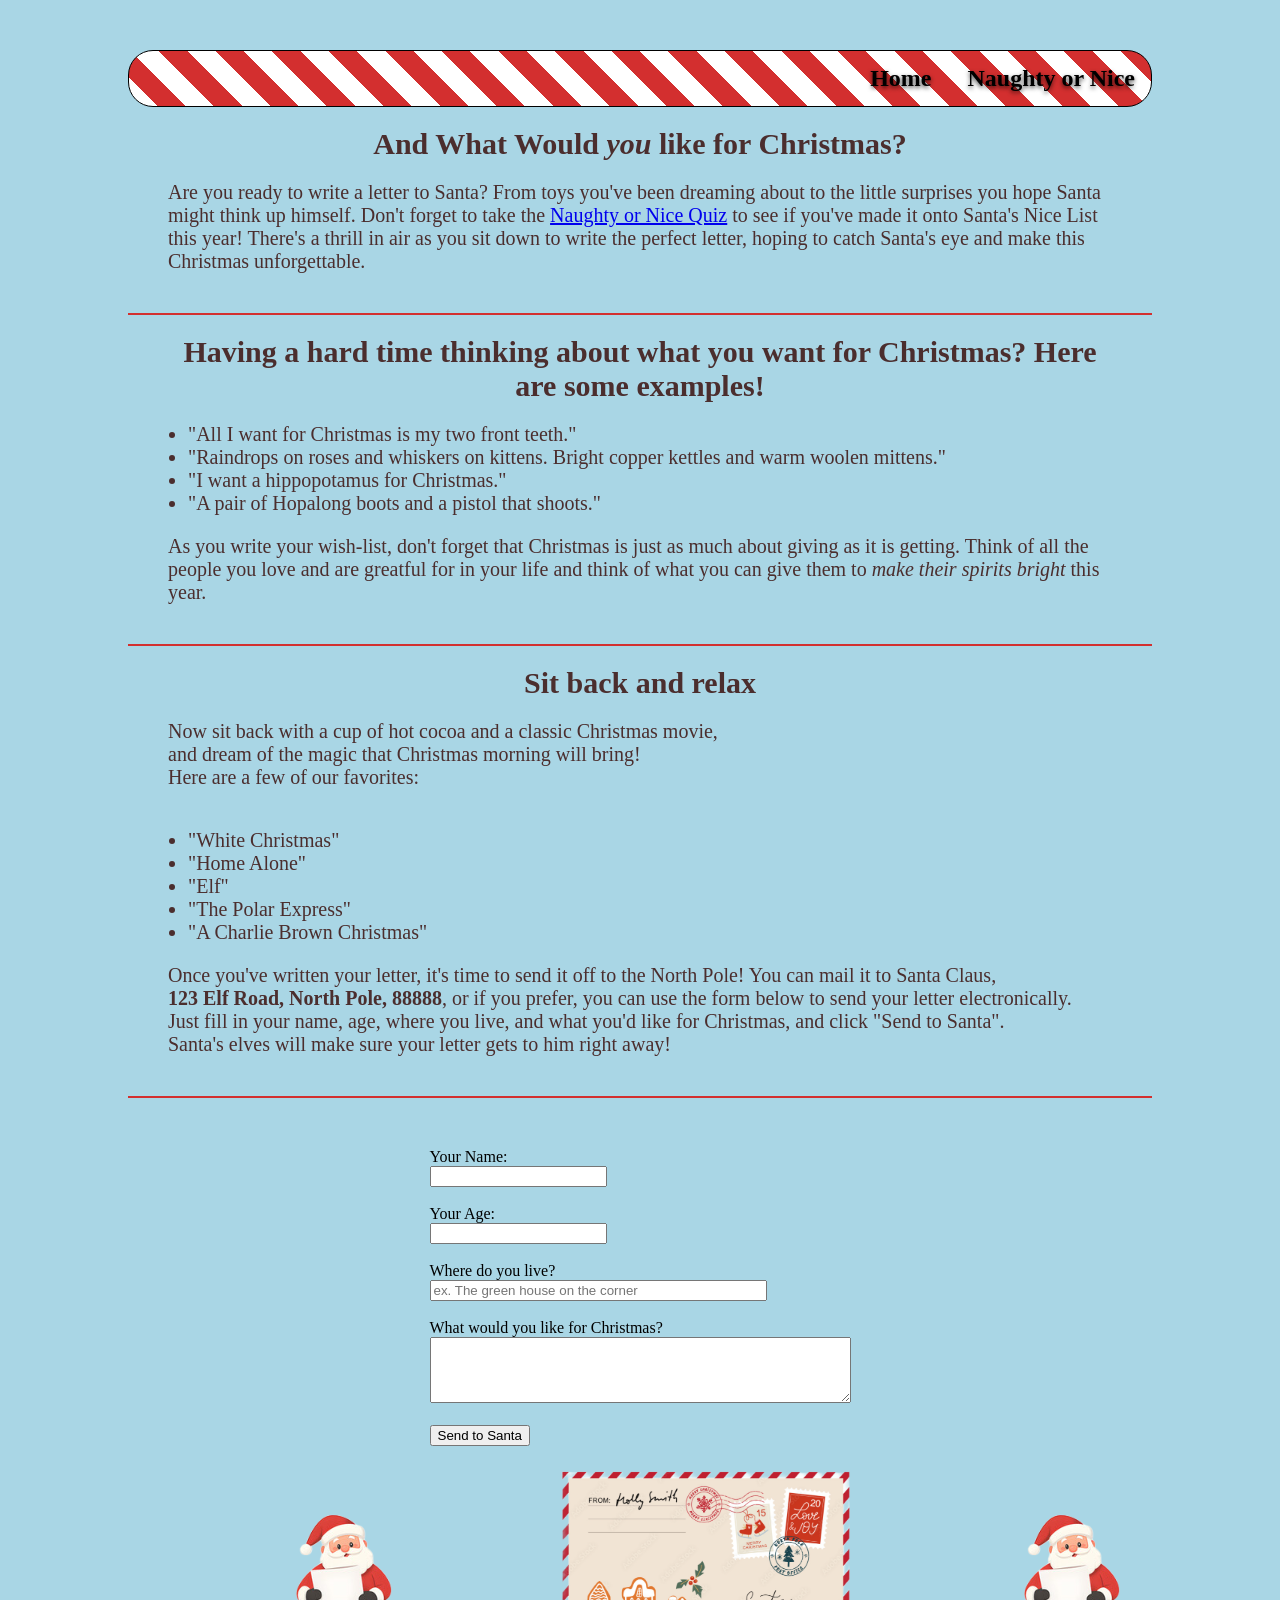
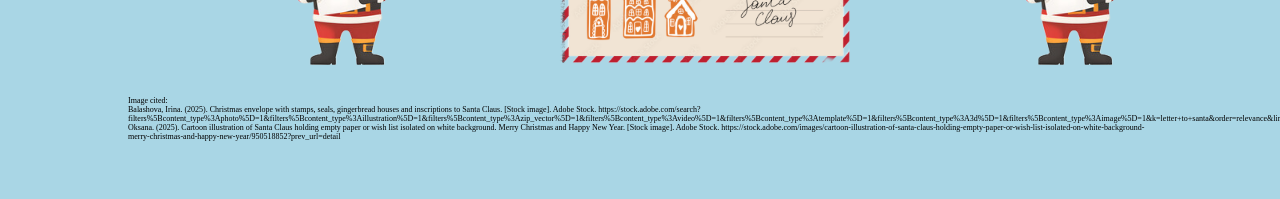
==== Letter_to_Santa.html @ cff36dfb "added my web pages, images, and styles.css" ====
<!DOCTYPE html>
<html lang="en">

<head>
    <meta charset="UTF-8">
    <meta name="viewport" content="width=device-width, initial-scale=1.0">
    <title>Letter to Santa Page</title>
    <link rel="stylesheet" href="styles.css">
</head>

<body class="letter-body">
    <header>
        <nav>
            <ul>
                <li><a href="index.html">Home</a></li>
                <li><a href="Naughty_or_Nice.html">Naughty or Nice</a></li>
            </ul>
        </nav>
    </header>
    <main id="main-content">
    <div class="letter_text">
    <h2 id="letter-h2" class="letter_text">And What Would <i>you</i> like for Christmas?</h2>
    <p class="letter_text">Are you ready to write a letter to Santa? From toys you've been dreaming about to the little surprises you hope Santa might think up himself.
        Don't forget to take the <a href="Naughty_or_Nice.html">Naughty or Nice Quiz</a> to see if you've made it onto Santa's Nice List this year! 
        There's a thrill in air as you sit down to write the perfect letter, hoping to catch Santa's eye and make this Christmas unforgettable. 
       
    </p>
    </div>
        <section role="separator">
  <div class="letter_text">
    <h2 id="letter-h2" class="letter_text">Having a hard time thinking about what you want for Christmas? Here are some examples!<br>
    </h2>    
        <ul>
            <li>"All I want for Christmas is my two front teeth."</li>
            <li>"Raindrops on roses and whiskers on kittens. Bright copper kettles and warm woolen mittens."</li>
            <li>"I want a hippopotamus for Christmas."</li>
            <li>"A pair of Hopalong boots and a pistol that shoots."</li>
        </ul>
    <p class="letter_text">    
       As you write your wish-list, don't forget that Christmas is just as much about giving as it is getting. Think of all the people you love and are greatful for in your life and think of what you can give them to <i>make their spirits bright</i> this year.
    </p>
    </div>
        </section>
        <section role="separator">
          <div class="letter_text">
    <h2 id="letter-h2" class="letter_text">Sit back and relax</h2>
    <p class="letter_text">Now sit back with a cup of hot cocoa and a classic Christmas movie,<br> 
    and dream of the magic that Christmas morning will bring!<br>
    Here are a few of our favorites:
    </p>
    <ul>
      <li>"White Christmas"</li>
      <li>"Home Alone"</li>
      <li>"Elf"</li>
      <li>"The Polar Express"</li>
      <li>"A Charlie Brown Christmas"</li>
    </ul>
    <p class="letter_text">    
      Once you've written your letter, it's time to send it off to the North Pole! You can mail it to Santa Claus, <br>
      <b>123 Elf Road, North Pole, 88888</b>, or if you prefer, you can use the form below to send your letter electronically. <br>
      Just fill in your name, age, where you live, and what you'd like for Christmas, and click "Send to Santa".<br>
      Santa's elves will make sure your letter gets to him right away!
    </p>
  </div>
  </section>
  <section role="separator">
    <div class="center-form">
    <form id="santaForm" method="post" action="https://www.w3schools.com/action_page.php">
        <label for="name">Your Name:</label><br>
        <input type="text" id="name" name="name" required><br><br>

        <label for="age">Your Age:</label><br>
        <input type="text" id="age" name="age" required><br><br>

        <label for="home">Where do you live?</label><br>
        <input type="text" id="home" name="home" placeholder="ex. The green house on the corner" size="40" required><br><br>

        <label for="wishes">What would you like for Christmas?</label><br>
        <textarea id="wishes" name="wishes" rows="4" cols="50" required></textarea><br><br>

    <button type="submit">Send to Santa</button>
    </form>
    <div id="confirmation" style="display:none; margin-top:15px;">
        <!-- Confirmation message will appear here -->
<script>
  const form = document.getElementById('santaForm');
  const confirmation = document.getElementById('confirmation');

  form.addEventListener('submit', () => {
    // Just show confirmation, no preventDefault
    confirmation.style.display = 'block';
    confirmation.textContent = "Sending your letter to Santa...";
    // The browser will continue with the redirect automatically
  });
</script>
    </div> 
    </div>  
</div>
</section>
  <div style="display:flex; justify-content:center;">
  </div>
  <div class="img-row" style="display:flex; justify-content:space-between; align-items:center;">
    <img src="images/santa_letter.jpg" alt="santa letter" class="santa-img">
    <img src="images/letter_to_santa.jpg" alt="letter to santa" class="letter-img">
    <img src="images/santa_letter.jpg" alt="santa letter" class="santa-img">
  </div>
</body>
</main>
<footer>
    <p class="footer-text">Image cited:<br>
        Balashova, Irina. (2025). Christmas envelope with stamps, seals, gingerbread houses and inscriptions to Santa Claus. [Stock image]. Adobe Stock. https://stock.adobe.com/search?filters%5Bcontent_type%3Aphoto%5D=1&filters%5Bcontent_type%3Aillustration%5D=1&filters%5Bcontent_type%3Azip_vector%5D=1&filters%5Bcontent_type%3Avideo%5D=1&filters%5Bcontent_type%3Atemplate%5D=1&filters%5Bcontent_type%3A3d%5D=1&filters%5Bcontent_type%3Aimage%5D=1&k=letter+to+santa&order=relevance&limit=100&search_page=1&search_type=usertyped&acp=&aco=letter+to+santa&get_facets=0&asset_id=534247425<br>
        Oksana. (2025). Cartoon illustration of Santa Claus holding empty paper or wish list isolated on white background. Merry Christmas and Happy New Year. [Stock image]. Adobe Stock. https://stock.adobe.com/images/cartoon-illustration-of-santa-claus-holding-empty-paper-or-wish-list-isolated-on-white-background-merry-christmas-and-happy-new-year/950518852?prev_url=detail
    </p>
</footer>
</html>
---- styles.css ----
body {
    width: 80%;
    margin: 0 auto;
}
#main-content {
    width: auto;
    margin: auto;
    align-items: center;
}
nav {
    background: repeating-linear-gradient(
    45deg,           /* Diagonal stripes */
    #fff,            /* White stripe */
    #fff 20px,       /* Stripe width */
    #d32f2f 20px,    /* Red stripe starts */
    #d32f2f 40px);
    border: 1px solid black;
    border-radius: 25px;
    display: flex;
    justify-content: flex-end;
    margin-top: 50px;
    overflow: hidden;
}
nav > ul {
    list-style-type: none;
    margin: 0;
}
nav > ul > li {
    color: black;
    display: inline-block;
    text-shadow: 0 2px 4px rgba(0, 0, 0, 0.7);
}
nav > ul > li:hover {
    background-color: white;
    color: green;
    cursor: pointer;
}

nav > ul > li > a {
    text-decoration: none;
    display: block;
    width: 100%;
    height: 100%;
    font-size: 24px;
    color: inherit;
    padding: 14px 16px;
    font-weight: bold;
}
/*Index Page*/
/*Index Page*/
.index-body {
    background-image: url(images/village_2.jpg);
    background-size: cover;
    background-position: center;
    background-repeat: none;
    background-attachment: fixed;
    background-color:beige;
}
.index-body::before {
    content: "";
    position: fixed;
    top: 0;
    left: 0;
    width: 100%;
    height: 100%;
    background: rgba(0, 0, 0, 0.4);
    z-index: -1;
}

.intro_index {
    text-align: center;
    font-family: 'comic sans MS';
    font-size: 30px;
    color: black;
    margin-top: 20px;
    margin-bottom: 20px;
}
.p_index {
    text-align: left;
    font-family: 'comic sans MS';
    font-size: 20px;
    text-shadow: 0 2px 4px rgba(0, 0, 0, 0.9);
    color: white;
    margin-left: 20px;
    margin-right: 20px;
    margin-bottom: 40px;
}
@keyframes pulse {
    0%, 100% {
        text-shadow:
            0 0 3px red,
            0 0 6px red,
            0 0 10px red,
            0 0 20px red;
    }
    50% {
        text-shadow:
            0 0 5px red,
            0 0 10px red,
            0 0 15px red,
            0 0 25px red;
    }
}
.rudolph {
    color: red;
    animation: pulse 2s infinite alternate;
}
.reindeer-img {
  width: 400px;
  height: auto;
  display: block;
  margin-left: auto;
  margin-right: auto;
}
.elves-img {
  width: 400px;
  height: auto;
  display: block;
  margin-left: auto;
  margin-right: auto;
}
/*Naughty or Nice Page*/
/*Naughty or Nice Page*/
.naughty-body {
    background-color: #FAF3E0;
    padding-bottom: 80px;
}
.intro_naughty {
    text-align: center;
    font-family: 'comic sans MS';
    font-size: 30px;
    color: black;
    margin-top: 20px;
    margin-bottom: 20px;
}
.p_naughty {
    text-align: left;
    font-family: 'comic sans MS';
    font-size: 20px;
    color: #b22222;
    margin-left: 20px;
    margin-right: 20px;
    margin-bottom: 40px;
}
.h2_naughty {
    font-family: 'comic sans MS';
}
.list-img {
  width: 300px;
  margin-right: 20px;
  height:auto;
}
.quiz-layout {
  display: flex;
  align-items: flex-start;
}
.quiz {
  margin-right: 40px;
}
#result {
    display: block;
    bottom: 0;
    right: 0;
    width: 100px;
    text-align: left;
    min-height: 1.5em;
    font-family: 'comic sans MS';
    font-size: 20px;
    color: #b22222;
}
.side-buttons button {
  position: relative;
  display: flex;
  flex-direction: column;
  align-items: flex-end;
  margin-bottom: 10px;
}
#text1, #text2 {
  width: 300px;
  height: 100px;
  margin-bottom: 10px;
  color: #b22222;
  font-family: 'comic sans MS';
  font-size: 14px;
}
/*Letter to Santa Page*/
/*Letter to Santa Page*/
.letter_text {
    text-align: left;
    font-family: 'comic sans MS';
    font-size: 20px;
    color: #4B2E2E;
    margin-left: 20px;
    margin-right: 20px;
    margin-bottom: 40px;
}
#letter-h2 {
    text-align: center;
    font-family: 'comic sans MS';
    font-size: 30px;
    color: #4B2E2E;
    margin-top: 20px;
    margin-bottom: 20px;
}

.letter-body {
    background-color: #A9D6E5;
    padding-bottom: 50px;
}
section[role="separator"] {
    border-top: 2px solid #d32f2f; /* Red line */
    margin: 20px 0; /* Space above and below the line */
    width: 100%;
}
.center-form {
  display: flex;
  flex-direction: column;
  align-items: center;
  justify-content: center;
  margin: 0 auto;
  margin-bottom: 10px; /* Restore previous space below form */
  padding-top: 50px; /* Add space above the form */
}
.letter-img {
    width: 300px;
    height: auto;
    float: right;
    margin-left: 20px;
    margin-top: -20px;
}
.santa-img {
    width: 500px;
    height: auto;
    float: left;
    margin-left: 20px;
    margin-top: 30px;
}
.container {
  display: flex;
  align-items: center; /* Vertically centers items */
}
footer {
    text-align: left;
    font-size: 8px;
}
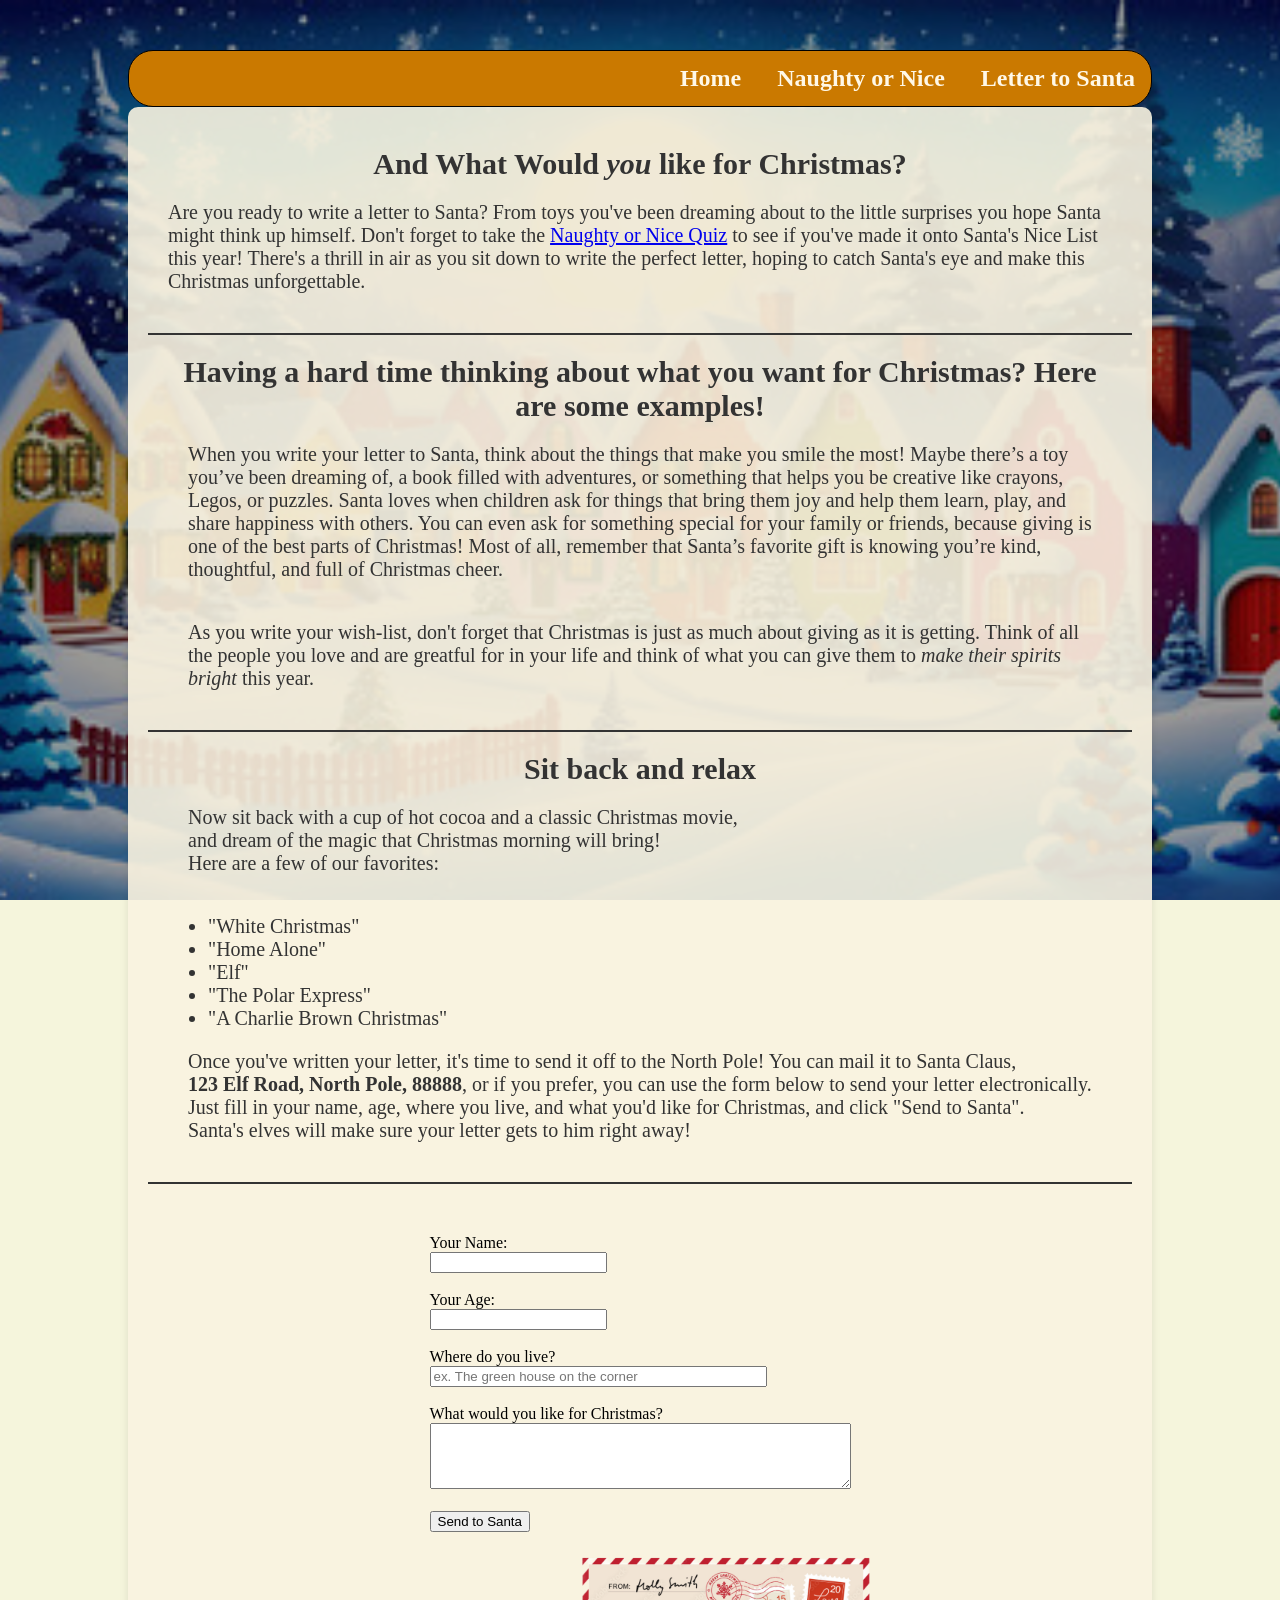
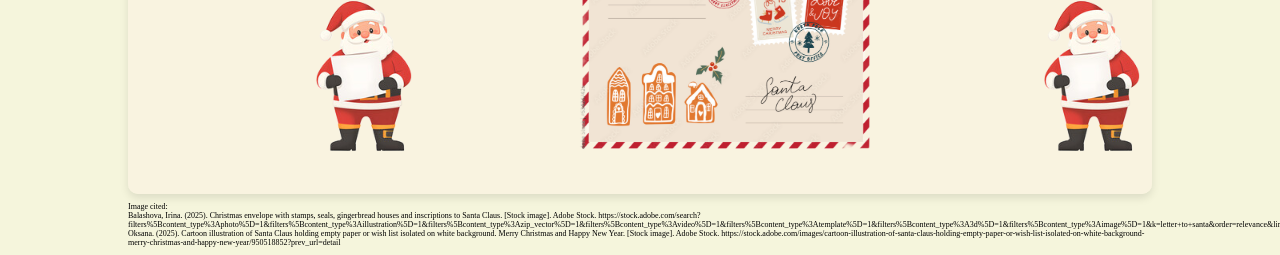
==== commit 72efff16: "Cleaned up formatting and made pages more uniform and inline with the grading rubric" ====
--- a/Letter_to_Santa.html
+++ b/Letter_to_Santa.html
@@ -8,54 +8,54 @@
     <link rel="stylesheet" href="styles.css">
 </head>
 
-<body class="letter-body">
+<body class="body">
     <header>
         <nav>
             <ul>
                 <li><a href="index.html">Home</a></li>
                 <li><a href="Naughty_or_Nice.html">Naughty or Nice</a></li>
+                <li><a href="Letter_to_Santa.html">Letter to Santa</a></li>
             </ul>
         </nav>
     </header>
     <main id="main-content">
-    <div class="letter_text">
-    <h2 id="letter-h2" class="letter_text">And What Would <i>you</i> like for Christmas?</h2>
-    <p class="letter_text">Are you ready to write a letter to Santa? From toys you've been dreaming about to the little surprises you hope Santa might think up himself.
+    
+    <h2 class="intro">And What Would <i>you</i> like for Christmas?</h2>
+    <p class="p">Are you ready to write a letter to Santa? From toys you've been dreaming about to the little surprises you hope Santa might think up himself.
         Don't forget to take the <a href="Naughty_or_Nice.html">Naughty or Nice Quiz</a> to see if you've made it onto Santa's Nice List this year! 
         There's a thrill in air as you sit down to write the perfect letter, hoping to catch Santa's eye and make this Christmas unforgettable. 
-       
     </p>
-    </div>
+    
         <section role="separator">
-  <div class="letter_text">
-    <h2 id="letter-h2" class="letter_text">Having a hard time thinking about what you want for Christmas? Here are some examples!<br>
-    </h2>    
-        <ul>
-            <li>"All I want for Christmas is my two front teeth."</li>
-            <li>"Raindrops on roses and whiskers on kittens. Bright copper kettles and warm woolen mittens."</li>
-            <li>"I want a hippopotamus for Christmas."</li>
-            <li>"A pair of Hopalong boots and a pistol that shoots."</li>
-        </ul>
-    <p class="letter_text">    
-       As you write your wish-list, don't forget that Christmas is just as much about giving as it is getting. Think of all the people you love and are greatful for in your life and think of what you can give them to <i>make their spirits bright</i> this year.
-    </p>
+
+    <div class="p">
+        <h2 class="intro">
+          Having a hard time thinking about what you want for Christmas? Here are some examples!<br>
+       </h2>    
+        <p class="p">
+          When you write your letter to Santa, think about the things that make you smile the most! Maybe there’s a toy you’ve been dreaming of, a book filled with adventures, or something that helps you be creative like crayons, Legos, or puzzles. Santa loves when children ask for things that bring them joy and help them learn, play, and share happiness with others. You can even ask for something special for your family or friends, because giving is one of the best parts of Christmas! Most of all, remember that Santa’s favorite gift is knowing you’re kind, thoughtful, and full of Christmas cheer.           
+        </p>
+        <p class="p">    
+          As you write your wish-list, don't forget that Christmas is just as much about giving as it is getting. Think of all the people you love and are greatful for in your life and think of what you can give them to <i>make their spirits bright</i> this year.
+        </p>
     </div>
         </section>
         <section role="separator">
-          <div class="letter_text">
-    <h2 id="letter-h2" class="letter_text">Sit back and relax</h2>
-    <p class="letter_text">Now sit back with a cup of hot cocoa and a classic Christmas movie,<br> 
+
+  <div class="p">
+    <h2 class="intro">Sit back and relax</h2>
+    <p class="p">Now sit back with a cup of hot cocoa and a classic Christmas movie,<br> 
     and dream of the magic that Christmas morning will bring!<br>
     Here are a few of our favorites:
     </p>
-    <ul>
-      <li>"White Christmas"</li>
-      <li>"Home Alone"</li>
-      <li>"Elf"</li>
-      <li>"The Polar Express"</li>
-      <li>"A Charlie Brown Christmas"</li>
-    </ul>
-    <p class="letter_text">    
+      <ul>
+        <li>"White Christmas"</li>
+        <li>"Home Alone"</li>
+        <li>"Elf"</li>
+        <li>"The Polar Express"</li>
+        <li>"A Charlie Brown Christmas"</li>
+      </ul>
+    <p class="p">    
       Once you've written your letter, it's time to send it off to the North Pole! You can mail it to Santa Claus, <br>
       <b>123 Elf Road, North Pole, 88888</b>, or if you prefer, you can use the form below to send your letter electronically. <br>
       Just fill in your name, age, where you live, and what you'd like for Christmas, and click "Send to Santa".<br>
@@ -63,8 +63,10 @@
     </p>
   </div>
   </section>
+
   <section role="separator">
-    <div class="center-form">
+
+  <div class="center-form">
     <form id="santaForm" method="post" action="https://www.w3schools.com/action_page.php">
         <label for="name">Your Name:</label><br>
         <input type="text" id="name" name="name" required><br><br>
@@ -78,25 +80,26 @@
         <label for="wishes">What would you like for Christmas?</label><br>
         <textarea id="wishes" name="wishes" rows="4" cols="50" required></textarea><br><br>
 
-    <button type="submit">Send to Santa</button>
+        <button type="submit">Send to Santa</button>
     </form>
     <div id="confirmation" style="display:none; margin-top:15px;">
         <!-- Confirmation message will appear here -->
-<script>
-  const form = document.getElementById('santaForm');
-  const confirmation = document.getElementById('confirmation');
+      <script>
+          const form = document.getElementById('santaForm');
+          const confirmation = document.getElementById('confirmation');
 
-  form.addEventListener('submit', () => {
-    // Just show confirmation, no preventDefault
-    confirmation.style.display = 'block';
-    confirmation.textContent = "Sending your letter to Santa...";
-    // The browser will continue with the redirect automatically
-  });
-</script>
+          form.addEventListener('submit', () => {
+            // Just show confirmation, no preventDefault
+            confirmation.style.display = 'block';
+            confirmation.textContent = "Sending your letter to Santa...";
+            // The browser will continue with the redirect automatically
+          });
+      </script>
     </div> 
-    </div>  
-</div>
+  </div>  
+
 </section>
+
   <div style="display:flex; justify-content:center;">
   </div>
   <div class="img-row" style="display:flex; justify-content:space-between; align-items:center;">
--- a/styles.css
+++ b/styles.css
@@ -8,12 +8,7 @@
     align-items: center;
 }
 nav {
-    background: repeating-linear-gradient(
-    45deg,           /* Diagonal stripes */
-    #fff,            /* White stripe */
-    #fff 20px,       /* Stripe width */
-    #d32f2f 20px,    /* Red stripe starts */
-    #d32f2f 40px);
+    background: #ca7900;
     border: 1px solid black;
     border-radius: 25px;
     display: flex;
@@ -26,9 +21,8 @@
     margin: 0;
 }
 nav > ul > li {
-    color: black;
+    color: #FFF8E7;
     display: inline-block;
-    text-shadow: 0 2px 4px rgba(0, 0, 0, 0.7);
 }
 nav > ul > li:hover {
     background-color: white;
@@ -48,7 +42,7 @@
 }
 /*Index Page*/
 /*Index Page*/
-.index-body {
+.body {
     background-image: url(images/village_2.jpg);
     background-size: cover;
     background-position: center;
@@ -56,7 +50,13 @@
     background-attachment: fixed;
     background-color:beige;
 }
-.index-body::before {
+#main-content {
+    background-color: #FAF3E0E6; /* Semi-transparent white */
+    padding: 20px;
+    border-radius: 10px;
+    box-shadow: 0 4px 8px rgba(0, 0, 0, 0.1);
+}
+.body::before {
     content: "";
     position: fixed;
     top: 0;
@@ -67,20 +67,19 @@
     z-index: -1;
 }
 
-.intro_index {
+.intro {
     text-align: center;
     font-family: 'comic sans MS';
     font-size: 30px;
-    color: black;
+    color: #333333;
     margin-top: 20px;
     margin-bottom: 20px;
 }
-.p_index {
+.p {
     text-align: left;
     font-family: 'comic sans MS';
     font-size: 20px;
-    text-shadow: 0 2px 4px rgba(0, 0, 0, 0.9);
-    color: white;
+    color: #333333;
     margin-left: 20px;
     margin-right: 20px;
     margin-bottom: 40px;
@@ -88,22 +87,22 @@
 @keyframes pulse {
     0%, 100% {
         text-shadow:
-            0 0 3px red,
-            0 0 6px red,
-            0 0 10px red,
-            0 0 20px red;
+            0 0 4px red,
+            0 0 8px red,
+            0 0 12px red,
+            0 0 15px red;
     }
     50% {
         text-shadow:
-            0 0 5px red,
-            0 0 10px red,
             0 0 15px red,
-            0 0 25px red;
+            0 0 23px red,
+            0 0 30px red,
+            0 0 40px red;
     }
 }
 .rudolph {
     color: red;
-    animation: pulse 2s infinite alternate;
+    animation: pulse 3s infinite alternate;
 }
 .reindeer-img {
   width: 400px;
@@ -121,30 +120,7 @@
 }
 /*Naughty or Nice Page*/
 /*Naughty or Nice Page*/
-.naughty-body {
-    background-color: #FAF3E0;
-    padding-bottom: 80px;
-}
-.intro_naughty {
-    text-align: center;
-    font-family: 'comic sans MS';
-    font-size: 30px;
-    color: black;
-    margin-top: 20px;
-    margin-bottom: 20px;
-}
-.p_naughty {
-    text-align: left;
-    font-family: 'comic sans MS';
-    font-size: 20px;
-    color: #b22222;
-    margin-left: 20px;
-    margin-right: 20px;
-    margin-bottom: 40px;
-}
-.h2_naughty {
-    font-family: 'comic sans MS';
-}
+
 .list-img {
   width: 300px;
   margin-right: 20px;
@@ -153,62 +129,28 @@
 .quiz-layout {
   display: flex;
   align-items: flex-start;
+  gap: 40px;
 }
 .quiz {
-  margin-right: 40px;
+  flex: 0 0 auto;
+}
+#submit { 
+    margin-top: 20px;
 }
 #result {
-    display: block;
-    bottom: 0;
-    right: 0;
-    width: 100px;
+    flex: 1;
     text-align: left;
     min-height: 1.5em;
     font-family: 'comic sans MS';
     font-size: 20px;
     color: #b22222;
 }
-.side-buttons button {
-  position: relative;
-  display: flex;
-  flex-direction: column;
-  align-items: flex-end;
-  margin-bottom: 10px;
-}
-#text1, #text2 {
-  width: 300px;
-  height: 100px;
-  margin-bottom: 10px;
-  color: #b22222;
-  font-family: 'comic sans MS';
-  font-size: 14px;
-}
+
 /*Letter to Santa Page*/
 /*Letter to Santa Page*/
-.letter_text {
-    text-align: left;
-    font-family: 'comic sans MS';
-    font-size: 20px;
-    color: #4B2E2E;
-    margin-left: 20px;
-    margin-right: 20px;
-    margin-bottom: 40px;
-}
-#letter-h2 {
-    text-align: center;
-    font-family: 'comic sans MS';
-    font-size: 30px;
-    color: #4B2E2E;
-    margin-top: 20px;
-    margin-bottom: 20px;
-}
 
-.letter-body {
-    background-color: #A9D6E5;
-    padding-bottom: 50px;
-}
 section[role="separator"] {
-    border-top: 2px solid #d32f2f; /* Red line */
+    border-top: 2px solid #333333; /* charcoal line */
     margin: 20px 0; /* Space above and below the line */
     width: 100%;
 }
